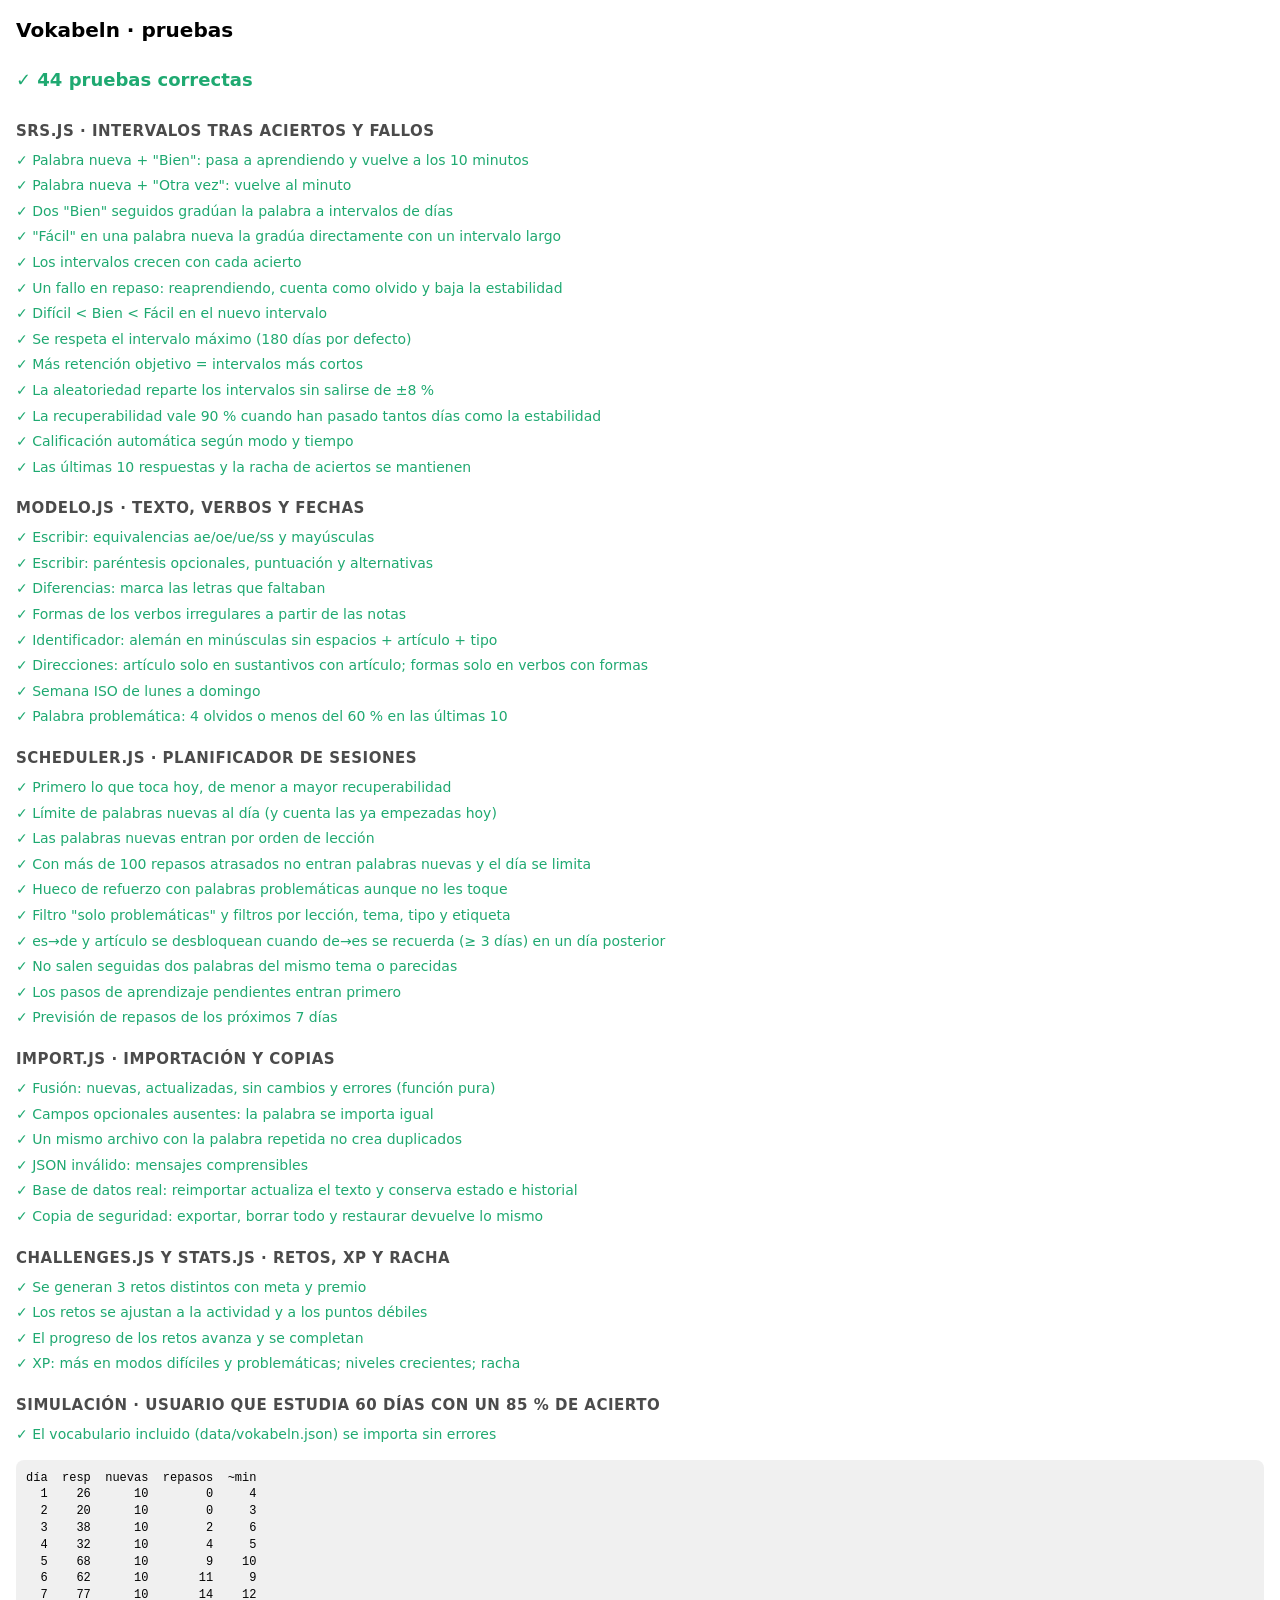
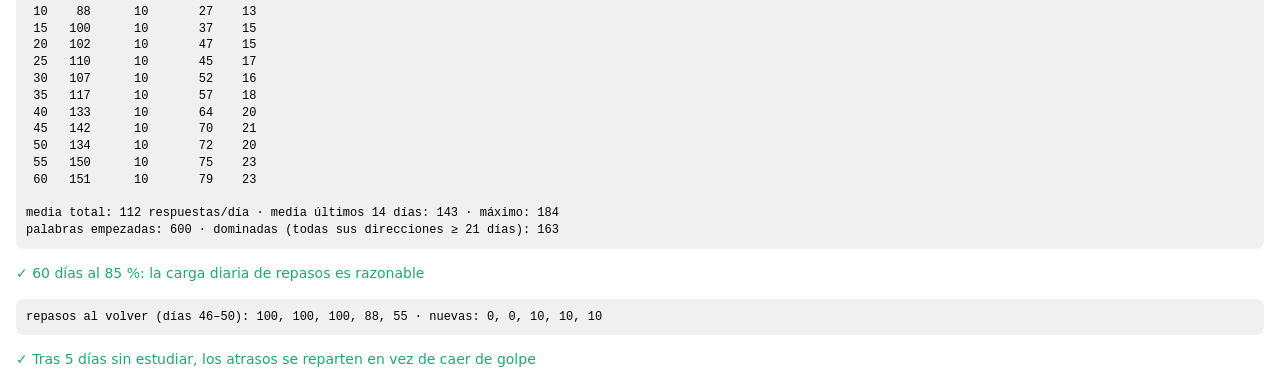
==== tests.html @ 36f1a4f8 "Pruebas en tests.html (SRS, planificador, importación, retos y simulación de 60 días) e iconos Co-Au" ====
<!doctype html>
<html lang="es">
<head>
<meta charset="utf-8">
<meta name="viewport" content="width=device-width, initial-scale=1">
<title>Vokabeln · pruebas</title>
<style>
  body { font-family: -apple-system, system-ui, sans-serif; margin: 16px; line-height: 1.4; color-scheme: light dark; }
  h1 { font-size: 20px; } h2 { font-size: 15px; margin: 18px 0 6px; text-transform: uppercase; letter-spacing: .5px; opacity: .7; }
  .ok { color: #1fa971; } .mal { color: #e5484d; font-weight: 700; }
  .caso { padding: 3px 0; font-size: 14px; } pre { font-size: 12px; overflow-x: auto; background: rgba(128,128,128,.12); padding: 10px; border-radius: 8px; }
  #resumen { font-size: 18px; font-weight: 700; padding: 10px 0; }
</style>
</head>
<body>
<h1>Vokabeln · pruebas</h1>
<div id="resumen">Ejecutando…</div>
<div id="salida"></div>
<script type="module">
import * as M from './js/modelo.js';
import * as SRS from './js/srs.js';
import { armarSesion, separar, desbloqueada, prevision } from './js/scheduler.js';
import { fusionar, leerJSON, textoResumen, importarTexto, crearCopia, restaurarCopia } from './js/import.js';
import { generarRetos, aplicarEvento, PLANTILLAS } from './js/challenges.js';
import { nivelDe, xpDeRespuesta, sumarDiaDeRacha, rachaVigente } from './js/stats.js';
import * as DB from './js/db.js';
import { registrarRespuesta, resumenGlobal, confusionesFrecuentes } from './js/history.js';

const salida = document.getElementById('salida');
let total = 0, fallidas = 0;
const pendientes = [];
const seccion = (t) => pendientes.push({ seccion: t });
const prueba = (nombre, fn) => pendientes.push({ nombre, fn });
const el = (tag, clase, texto) => { const e = document.createElement(tag); if (clase) e.className = clase; e.textContent = texto; salida.appendChild(e); return e; };
function ok(cond, msg = 'condición falsa') { if (!cond) throw new Error(msg); }
function igual(a, b, msg = '') { if (a !== b) throw new Error(`${msg} esperado ${JSON.stringify(b)}, obtenido ${JSON.stringify(a)}`); }
function cerca(a, b, tol, msg = '') { if (Math.abs(a - b) > tol) throw new Error(`${msg} esperado ≈${b}, obtenido ${a}`); }

const T0 = new Date(2026, 0, 5, 9, 0, 0).getTime(); // lunes
const SIN_FUZZ = { fuzz: false };
const nueva = (id = 'a', dir = 'de-es') => M.estadoVacio(id, dir);
const repetir = (e, notas, o = SIN_FUZZ, t = T0) => { for (const [g, salto] of notas) { t += salto; e = SRS.siguiente(e, g, t, o); } return { e, t }; };
const palabra = (de, extra = {}) => { const p = { de, es: 'es-' + de, articulo: null, tipo: 'otro', tema: 'T-' + de, lektion: 1, etiquetas: [], ...extra }; p.id = M.idPalabra(p); return p; };
const mapa = (lista) => new Map(lista.map((p) => [p.id, p]));
/** Estado ya en repaso con la estabilidad y vencimiento indicados. */
const enRepaso = (id, dir, { s = 10, hace = 10, vence = 0, fallos = 0, ultimas = [1, 1, 1], primera = 30 } = {}, ahora = T0) => ({
  ...M.estadoVacio(id, dir), fase: 'repaso', estabilidad: s, dificultad: 5, ultimaRevision: ahora - hace * M.DIA, primeraRevision: ahora - primera * M.DIA,
  proximaRevision: M.inicioDia(ahora) + vence * M.DIA, repeticiones: 5, fallos, aciertosSeguidos: fallos ? 0 : 3, ultimas, intervalo: hace,
});

// =====================================================================
seccion('srs.js · intervalos tras aciertos y fallos');

prueba('Palabra nueva + "Bien": pasa a aprendiendo y vuelve a los 10 minutos', () => {
  const e = SRS.siguiente(nueva(), 3, T0, SIN_FUZZ);
  igual(e.fase, 'aprendiendo'); igual(e.proximaRevision - T0, 10 * M.MIN); igual(e.intervalo, 0);
  cerca(e.estabilidad, SRS.W[2], 1e-9); igual(e.repeticiones, 1); igual(e.primeraRevision, T0);
});
prueba('Palabra nueva + "Otra vez": vuelve al minuto', () => {
  const e = SRS.siguiente(nueva(), 1, T0, SIN_FUZZ);
  igual(e.fase, 'aprendiendo'); igual(e.proximaRevision - T0, 1 * M.MIN); igual(e.aciertosSeguidos, 0); igual(e.fallos, 0, 'un fallo al aprender no cuenta como olvido');
});
prueba('Dos "Bien" seguidos gradúan la palabra a intervalos de días', () => {
  const { e } = repetir(nueva(), [[3, 0], [3, 10 * M.MIN]]);
  igual(e.fase, 'repaso'); ok(e.intervalo >= 1, 'intervalo en días'); ok(e.proximaRevision >= M.inicioDia(T0) + M.DIA - 3600000);
});
prueba('"Fácil" en una palabra nueva la gradúa directamente con un intervalo largo', () => {
  const e = SRS.siguiente(nueva(), 4, T0, SIN_FUZZ);
  igual(e.fase, 'repaso'); igual(e.intervalo, Math.round(SRS.W[3]));
});
prueba('Los intervalos crecen con cada acierto', () => {
  let { e, t } = repetir(nueva(), [[3, 0], [3, 10 * M.MIN]]);
  const ivs = [e.intervalo];
  for (let i = 0; i < 5; i++) { t += e.intervalo * M.DIA; e = SRS.siguiente(e, 3, t, { fuzz: false, intervaloMax: 3650 }); ivs.push(e.intervalo); }
  for (let i = 1; i < ivs.length; i++) ok(ivs[i] > ivs[i - 1], 'no crece: ' + ivs.join(', '));
});
prueba('Un fallo en repaso: reaprendiendo, cuenta como olvido y baja la estabilidad', () => {
  const antes = enRepaso('a', 'de-es', { s: 20, hace: 20 });
  const e = SRS.siguiente(antes, 1, T0, SIN_FUZZ);
  igual(e.fase, 'reaprendiendo'); igual(e.fallos, 1); ok(e.estabilidad < antes.estabilidad); igual(e.proximaRevision - T0, 10 * M.MIN);
  ok(e.dificultad > antes.dificultad, 'sube la dificultad'); igual(e.ultimoFallo, T0);
  const r = SRS.siguiente(e, 3, T0 + 10 * M.MIN, SIN_FUZZ);
  igual(r.fase, 'repaso'); ok(r.intervalo < 20, 'tras el olvido el intervalo es más corto');
});
prueba('Difícil < Bien < Fácil en el nuevo intervalo', () => {
  const antes = enRepaso('a', 'de-es', { s: 10, hace: 10 });
  const [d, b, f] = [2, 3, 4].map((g) => SRS.siguiente(antes, g, T0, { fuzz: false }).intervalo);
  ok(d < b && b < f, `${d} < ${b} < ${f}`);
});
prueba('Se respeta el intervalo máximo (180 días por defecto)', () => {
  const e = SRS.siguiente(enRepaso('a', 'de-es', { s: 400, hace: 400 }), 4, T0, SIN_FUZZ);
  igual(e.intervalo, 180);
  igual(SRS.siguiente(enRepaso('a', 'de-es', { s: 400, hace: 400 }), 4, T0, { fuzz: false, intervaloMax: 60 }).intervalo, 60);
});
prueba('Más retención objetivo = intervalos más cortos', () => {
  const a = SRS.intervaloDias(30, { retencion: 0.9, fuzz: false }), b = SRS.intervaloDias(30, { retencion: 0.95, fuzz: false }), c = SRS.intervaloDias(30, { retencion: 0.8, fuzz: false });
  igual(a, 30, 'con 90 % el intervalo es la estabilidad'); ok(b < a && a < c, `${b} < ${a} < ${c}`);
});
prueba('La aleatoriedad reparte los intervalos sin salirse de ±8 %', () => {
  const rand = M.crearRand(3); const vistos = new Set();
  for (let i = 0; i < 300; i++) { const d = SRS.intervaloDias(50, {}, rand); ok(d >= 46 && d <= 54, 'fuera de rango: ' + d); vistos.add(d); }
  ok(vistos.size >= 5, 'poca variedad');
});
prueba('La recuperabilidad vale 90 % cuando han pasado tantos días como la estabilidad', () => {
  cerca(SRS.recuperabilidad(enRepaso('a', 'de-es', { s: 10, hace: 10 }), T0), 0.9, 1e-9);
  igual(SRS.recuperabilidad(nueva(), T0), 0);
  ok(SRS.recuperabilidad(enRepaso('a', 'de-es', { s: 10, hace: 30 }), T0) < 0.8);
});
prueba('Calificación automática según modo y tiempo', () => {
  igual(SRS.calificar({ acierto: false, modo: 'escribir', ms: 1000 }), 1);
  igual(SRS.calificar({ acierto: true, modo: 'escribir', ms: 5000, mediaMs: 10000 }), 4, 'rápido escribiendo');
  igual(SRS.calificar({ acierto: true, modo: 'escribir', ms: 10000, mediaMs: 10000 }), 3);
  igual(SRS.calificar({ acierto: true, modo: 'escribir', ms: 25000, mediaMs: 10000 }), 2, 'lento');
  igual(SRS.calificar({ acierto: true, modo: 'escribir', ms: 3000, mediaMs: 10000, casi: true }), 2, 'error de umlaut aceptado');
  igual(SRS.calificar({ acierto: true, modo: 'test', ms: 500, mediaMs: 5000 }), 3, 'el test nunca da Fácil');
  igual(SRS.calificar({ acierto: true, modo: 'test', ms: 30000, mediaMs: 5000, sinTiempo: true }), 3, 'en Contrarreloj el tiempo no penaliza');
  igual(SRS.calificar({ acierto: true, modo: 'tarjeta', manual: 2 }), 2, 'autoevaluación');
});
prueba('Las últimas 10 respuestas y la racha de aciertos se mantienen', () => {
  let e = nueva(); let t = T0;
  for (const g of [3, 3, 1, 3, 3, 3, 3, 3, 3, 3, 3, 3]) { t += M.DIA; e = SRS.siguiente(e, g, t, SIN_FUZZ); }
  igual(e.ultimas.length, 10); igual(e.aciertosSeguidos, 9); igual(e.ultimas.join(''), '0111111111');
});

// =====================================================================
seccion('modelo.js · texto, verbos y fechas');

prueba('Escribir: equivalencias ae/oe/ue/ss y mayúsculas', () => {
  ok(M.compararAleman('Flohmarkt', 'Flohmarkt', { sustantivo: true }).ok);
  const min = M.compararAleman('flohmarkt', 'Flohmarkt', { sustantivo: true });
  ok(min.ok && min.mayuscula && !min.casi, 'acepta minúscula pero avisa');
  const ae = M.compararAleman('Flohmaerkte', 'Flohmärkte', { sustantivo: true });
  ok(ae.ok && !ae.casi, 'ae = ä es válido del todo');
  ok(M.compararAleman('Strasse', 'Straße').ok && !M.compararAleman('Strasse', 'Straße').casi);
  const sinDieresis = M.compararAleman('Flohmarkte', 'Flohmärkte');
  ok(sinDieresis.ok && sinDieresis.casi, 'falta la diéresis: se acepta como "casi"');
  ok(!M.compararAleman('Flohmarkd', 'Flohmarkt').ok);
  ok(!M.compararAleman('', 'Flohmarkt').ok);
});
prueba('Escribir: paréntesis opcionales, puntuación y alternativas', () => {
  ok(M.compararAleman('das tut mir leid', 'Das tut mir (wirklich) leid.').ok);
  ok(M.compararAleman('Das tut mir wirklich leid', 'Das tut mir (wirklich) leid.').ok);
  ok(M.compararAleman('Du Arme!', 'Du Armer! / Du Arme!').ok);
  ok(M.compararAleman('backt', 'bäckt/backt').ok && M.compararAleman('bäckt', 'bäckt/backt').ok);
});
prueba('Diferencias: marca las letras que faltaban', () => {
  const d = M.diferencias('Flomarkt', 'Flohmarkt');
  igual(d.filter((x) => !x.ok).map((x) => x.t).join(''), 'h'); igual(d.map((x) => x.t).join(''), 'Flohmarkt');
});
prueba('Formas de los verbos irregulares a partir de las notas', () => {
  const v = (notas) => M.formasVerbo({ tipo: 'verbo', notas });
  igual(JSON.stringify(v('er liegt, hat gelegen')), JSON.stringify({ presente: 'liegt', perfecto: 'hat gelegen' }));
  igual(v('separable: aus|schlafen; er schläft aus, hat ausgeschlafen').presente, 'schläft aus');
  igual(v('fährt ab, ist abgefahren').perfecto, 'ist abgefahren');
  igual(v('um + Akk.; er bittet, hat gebeten').presente, 'bittet');
  igual(v('+ Akk.; = einen Rat geben'), null);
  igual(M.formasVerbo({ tipo: 'sustantivo', notas: 'er liegt, hat gelegen' }), null);
});
prueba('Identificador: alemán en minúsculas sin espacios + artículo + tipo', () => {
  igual(M.idPalabra({ de: 'Flohmarkt', articulo: 'der', tipo: 'sustantivo' }), 'flohmarkt|der|sustantivo');
  igual(M.idPalabra({ de: 'geboren sein', articulo: null, tipo: 'verbo' }), 'geborensein|-|verbo');
});
prueba('Direcciones: artículo solo en sustantivos con artículo; formas solo en verbos con formas', () => {
  igual(M.dirsDe({ de: 'Flohmarkt', articulo: 'der', tipo: 'sustantivo' }).join(), 'de-es,es-de,articulo');
  igual(M.dirsDe({ de: 'Jura', articulo: null, tipo: 'sustantivo' }).join(), 'de-es,es-de', 'sin artículo no entra en Der·Die·Das');
  igual(M.dirsDe({ de: 'fahren', tipo: 'verbo', notas: 'er fährt, ist gefahren' }).join(), 'de-es,es-de,formas');
});
prueba('Semana ISO de lunes a domingo', () => {
  igual(M.semanaISO(new Date(2026, 0, 5, 9).getTime()), '2026-W02');
  igual(M.semanaISO(new Date(2026, 0, 11, 23, 30).getTime()), '2026-W02', 'domingo por la noche sigue en la misma semana');
  igual(M.semanaISO(new Date(2026, 0, 12, 0, 5).getTime()), '2026-W03', 'el lunes empieza semana');
  igual(M.semanaISO(new Date(2027, 0, 1, 12).getTime()), '2026-W53');
});
prueba('Palabra problemática: 4 olvidos o menos del 60 % en las últimas 10', () => {
  ok(M.esProblematicoEstado(enRepaso('a', 'de-es', { fallos: 4, ultimas: [1, 1, 1, 0] })));
  ok(!M.esProblematicoEstado(enRepaso('a', 'de-es', { fallos: 3, ultimas: [1, 1, 1, 0, 1] })));
  ok(M.esProblematicoEstado(enRepaso('a', 'de-es', { fallos: 1, ultimas: [1, 0, 0, 1, 0, 1, 0, 0, 1, 1] })), '50 % reciente');
  ok(!M.esProblematicoEstado(enRepaso('a', 'de-es', { fallos: 1, ultimas: [0] })), 'una sola respuesta no basta');
  ok(!M.esProblematicoEstado({ ...enRepaso('a', 'de-es', { fallos: 5, ultimas: [1, 1, 1, 1, 1, 1] }), aciertosSeguidos: 5 }), 'sale de la lista tras 5 aciertos seguidos');
});

// =====================================================================
seccion('scheduler.js · planificador de sesiones');

const vocabulario = (n, extra = () => ({})) => mapa(Array.from({ length: n }, (_, i) => palabra('wort' + String(i).padStart(3, '0'), extra(i))));

prueba('Primero lo que toca hoy, de menor a mayor recuperabilidad', () => {
  const palabras = vocabulario(6);
  const ids = [...palabras.keys()];
  const estados = new Map();
  [[0, 40], [1, 12], [2, 25]].forEach(([i, hace]) => { const e = enRepaso(ids[i], 'de-es', { s: 10, hace, vence: -1 }); estados.set(e.clave, e); });
  const futuro = enRepaso(ids[3], 'de-es', { s: 10, hace: 2, vence: 5 }); estados.set(futuro.clave, futuro);
  const plan = armarSesion({ palabras, estados, ahora: T0, ajustes: { nuevasDia: 0 }, rand: M.crearRand(1) });
  igual(plan.items.map((x) => x.palabraId).join(), [ids[0], ids[2], ids[1]].join(), 'orden por recuperabilidad');
  ok(plan.items[0].r < plan.items[1].r && plan.items[1].r < plan.items[2].r);
  igual(plan.pendientes, 3); igual(plan.atrasadas, 3);
});
prueba('Límite de palabras nuevas al día (y cuenta las ya empezadas hoy)', () => {
  const palabras = vocabulario(40);
  const estados = new Map();
  let plan = armarSesion({ palabras, estados, ahora: T0, ajustes: { nuevasDia: 10, tamSesion: 50 } });
  igual(plan.nuevas, 10); igual(plan.items.length, 10); ok(plan.items.every((x) => x.dir === 'de-es' && x.origen === 'nueva' && x.modo === 'tarjeta'));
  // Empiezo 4 hoy: quedan 6 de cupo.
  [...palabras.keys()].slice(0, 4).forEach((id) => { const e = SRS.siguiente(M.estadoVacio(id, 'de-es'), 4, T0 - 1000, SIN_FUZZ); estados.set(e.clave, e); });
  plan = armarSesion({ palabras, estados, ahora: T0, ajustes: { nuevasDia: 10, tamSesion: 50 } });
  igual(plan.nuevas, 6);
  // Al día siguiente el cupo se renueva.
  igual(armarSesion({ palabras, estados, ahora: T0 + M.DIA, ajustes: { nuevasDia: 10, tamSesion: 50 } }).nuevas, 10);
});
prueba('Las palabras nuevas entran por orden de lección', () => {
  const palabras = vocabulario(30, (i) => ({ lektion: i < 10 ? 3 : i < 20 ? 1 : null }));
  const plan = armarSesion({ palabras, estados: new Map(), ahora: T0, ajustes: { nuevasDia: 12, tamSesion: 50 } });
  const leks = plan.items.map((x) => palabras.get(x.palabraId).lektion);
  igual(leks.filter((l) => l === 1).length, 10); igual(leks.filter((l) => l === 3).length, 2);
});
prueba('Con más de 100 repasos atrasados no entran palabras nuevas y el día se limita', () => {
  const palabras = vocabulario(200);
  const estados = new Map();
  [...palabras.keys()].slice(0, 150).forEach((id, i) => { const e = enRepaso(id, 'de-es', { s: 10, hace: 15 + (i % 20), vence: -3 }); estados.set(e.clave, e); });
  const plan = armarSesion({ palabras, estados, ahora: T0, ajustes: { nuevasDia: 10, maxRepasosDia: 100, tamSesion: 500 } });
  igual(plan.nuevas, 0); ok(plan.hayAtasco); igual(plan.pendientes, 150); igual(plan.repasos, 100, 'los atrasos se reparten');
  // Cuando ya he hecho 80 hoy solo quedan 20.
  igual(armarSesion({ palabras, estados, ahora: T0, ajustes: { maxRepasosDia: 100, tamSesion: 500 }, repasosHoy: 80 }).repasos, 20);
  // Con 90 pendientes sí entran nuevas.
  const pocos = new Map([...estados].slice(0, 90));
  igual(armarSesion({ palabras, estados: pocos, ahora: T0, ajustes: { nuevasDia: 10, tamSesion: 500 } }).nuevas, 10);
});
prueba('Hueco de refuerzo con palabras problemáticas aunque no les toque', () => {
  const palabras = vocabulario(12);
  const ids = [...palabras.keys()];
  const estados = new Map();
  const add = (e) => estados.set(e.clave, e);
  add(enRepaso(ids[0], 'de-es', { s: 10, hace: 10, vence: 0 }));
  add(enRepaso(ids[1], 'de-es', { s: 4, hace: 2, vence: 4, fallos: 5, ultimas: [0, 1, 0, 1, 0] })); // problemática, no toca
  add(enRepaso(ids[2], 'de-es', { s: 30, hace: 2, vence: 20 })); // sana, no toca
  const plan = armarSesion({ palabras, estados, ahora: T0, ajustes: { nuevasDia: 0 } });
  igual(plan.refuerzo, 1); igual(plan.problematicas, 1);
  const it = plan.items.find((x) => x.palabraId === ids[1]);
  ok(it && it.origen === 'refuerzo'); ok(!plan.items.some((x) => x.palabraId === ids[2]), 'la sana que no toca no entra');
});
prueba('Filtro "solo problemáticas" y filtros por lección, tema, tipo y etiqueta', () => {
  const palabras = mapa([
    palabra('eins', { lektion: 1, tema: 'A', tipo: 'verbo', etiquetas: ['verbo irregular'] }), palabra('zwei', { lektion: 2, tema: 'A', tipo: 'adjetivo' }),
    palabra('drei', { lektion: 2, tema: 'B', tipo: 'verbo' }), palabra('vier', { lektion: 3, tema: 'B', tipo: 'otro' }),
  ]);
  const base = { palabras, estados: new Map(), ahora: T0, ajustes: { nuevasDia: 10 } };
  const des = (f) => armarSesion({ ...base, filtros: f }).items.map((x) => palabras.get(x.palabraId).de).sort().join();
  igual(des({ lektion: 2 }), 'drei,zwei'); igual(des({ tema: 'B' }), 'drei,vier'); igual(des({ tipo: 'verbo' }), 'drei,eins'); igual(des({ etiqueta: 'verbo irregular' }), 'eins');
  igual(des({ lektion: '2', tipo: 'verbo' }), 'drei');
  const estados = new Map();
  const id = [...palabras.keys()][2];
  const e = enRepaso(id, 'de-es', { s: 4, hace: 2, vence: 4, fallos: 4, ultimas: [0, 1, 0] }); estados.set(e.clave, e);
  const solo = armarSesion({ ...base, estados, filtros: { soloProblematicas: true } });
  igual(solo.nuevas, 0); ok(solo.items.every((x) => x.palabraId === id));
});
prueba('es→de y artículo se desbloquean cuando de→es se recuerda (≥ 3 días) en un día posterior', () => {
  const p = palabra('Flohmarkt', { articulo: 'der', tipo: 'sustantivo' });
  const palabras = mapa([p]);
  // Recién graduada hoy: todavía no.
  let e = repetir(M.estadoVacio(p.id, 'de-es'), [[3, 0], [3, 10 * M.MIN]]).e;
  let estados = new Map([[e.clave, e]]);
  ok(!desbloqueada(estados, p.id, T0 + 3600000), 'el mismo día no se desbloquea');
  igual(armarSesion({ palabras, estados, ahora: T0 + 3600000, ajustes: {} }).desbloqueos, 0);
  // Acierto tres días después: desbloqueada.
  const t = T0 + 3 * M.DIA;
  e = SRS.siguiente(e, 3, t, SIN_FUZZ);
  estados = new Map([[e.clave, e]]);
  ok(e.estabilidad >= 3 && desbloqueada(estados, p.id, t));
  const plan = armarSesion({ palabras, estados, ahora: t, ajustes: {} });
  igual(plan.desbloqueos, 2); igual(plan.items.map((x) => x.dir).sort().join(), 'articulo,es-de');
  igual(plan.items.find((x) => x.dir === 'articulo').modo, 'articulo');
});
prueba('No salen seguidas dos palabras del mismo tema o parecidas', () => {
  const items = ['A', 'A', 'A', 'B', 'B', 'C', 'D', 'E'].map((tema, i) => ({ palabraId: 'p' + i, dir: 'de-es', tema, raiz: 'r' + i }));
  const out = separar(items);
  igual(out.length, items.length);
  for (let i = 1; i < out.length; i++) ok(out[i].tema !== out[i - 1].tema, `dos seguidas del tema ${out[i].tema}`);
  const mismas = separar([{ palabraId: 'x', dir: 'de-es', raiz: 'a' }, { palabraId: 'x', dir: 'es-de', raiz: 'a' }, { palabraId: 'y', dir: 'de-es', raiz: 'b' }]);
  igual(mismas.map((x) => x.palabraId).join(), 'x,y,x');
});
prueba('Los pasos de aprendizaje pendientes entran primero', () => {
  const palabras = vocabulario(5);
  const ids = [...palabras.keys()];
  const aprendiendo = SRS.siguiente(M.estadoVacio(ids[4], 'de-es'), 3, T0 - 9 * M.MIN, SIN_FUZZ);
  const estados = new Map([[aprendiendo.clave, aprendiendo]]);
  const r = enRepaso(ids[0], 'de-es', { vence: 0 }); estados.set(r.clave, r);
  const plan = armarSesion({ palabras, estados, ahora: T0, ajustes: { nuevasDia: 0 } });
  igual(plan.items[0].palabraId, ids[4]); igual(plan.items[0].origen, 'aprendizaje'); igual(plan.aprendizaje, 1);
});
prueba('Previsión de repasos de los próximos 7 días', () => {
  const estados = new Map();
  [[-2, 'a'], [0, 'b'], [1, 'c'], [1, 'd'], [6, 'e'], [9, 'f']].forEach(([vence, id]) => { const e = enRepaso(id, 'de-es', { vence }); estados.set(e.clave, e); });
  igual(prevision(estados, T0, 7).join(), '2,2,0,0,0,0,1');
});

// =====================================================================
seccion('import.js · importación y copias');

const jsonDe = (palabras) => JSON.stringify({ version: 1, nivel: 'A2.2', palabras });
const FLOH = { de: 'Flohmarkt', articulo: 'der', plural: 'Flohmärkte', es: 'mercadillo', tipo: 'sustantivo', lektion: 1, tema: 'Tiempo libre', etiquetas: [] };

prueba('Fusión: nuevas, actualizadas, sin cambios y errores (función pura)', () => {
  const r1 = fusionar(new Map(), leerJSON(jsonDe([FLOH, { de: 'gehen', es: 'ir', tipo: 'verbo' }])), 111);
  igual(r1.nuevas, 2); igual(r1.actualizadas, 0); igual(r1.errores.length, 0); igual(r1.guardar[0].fechaAlta, 111); igual(r1.guardar[1].nivel, 'A2.2', 'hereda el nivel del archivo');
  const existentes = mapa(r1.guardar);
  const r2 = fusionar(existentes, leerJSON(jsonDe([{ ...FLOH, es: 'mercadillo (de segunda mano)' }, { de: 'gehen', es: 'ir', tipo: 'verbo' }, { de: 'neu', es: 'nuevo', tipo: 'adjetivo' }, { es: 'sin alemán' }, { de: 'Tisch', articulo: 'dem', es: 'mesa' }])), 222);
  igual(r2.nuevas, 1); igual(r2.actualizadas, 1); igual(r2.sinCambios, 1); igual(r2.errores.length, 2);
  igual(textoResumen(r2), '1 nueva, 1 actualizada, 1 sin cambios, 2 con error');
  const act = r2.guardar.find((p) => p.de === 'Flohmarkt');
  igual(act.es, 'mercadillo (de segunda mano)'); igual(act.fechaAlta, 111, 'conserva la fecha de alta'); igual(act.id, 'flohmarkt|der|sustantivo');
  ok(/falta el campo "de"/.test(r2.errores[0]) && /no es der, die ni das/.test(r2.errores[1]), 'errores comprensibles');
});
prueba('Campos opcionales ausentes: la palabra se importa igual', () => {
  const r = fusionar(new Map(), leerJSON(jsonDe([{ de: 'Jura', es: 'Derecho', tipo: 'sustantivo' }])));
  const p = r.guardar[0];
  igual(r.nuevas, 1); igual(p.articulo, null); igual(p.plural, null); igual(p.ejemplo, null); igual(p.revisar, false); igual(JSON.stringify(p.etiquetas), '[]');
});
prueba('Un mismo archivo con la palabra repetida no crea duplicados', () => {
  const r = fusionar(new Map(), leerJSON(jsonDe([FLOH, { ...FLOH, es: 'rastro' }])));
  igual(r.guardar.length, 1); igual(r.nuevas, 1); igual(r.guardar[0].es, 'rastro');
});
prueba('JSON inválido: mensajes comprensibles', () => {
  const lanza = (txt, re) => { try { leerJSON(txt); } catch (e) { ok(re.test(e.message), e.message); return; } throw new Error('no lanzó error'); };
  lanza('{ esto no es json', /no es un JSON válido/); lanza('{"version":1}', /Falta la lista "palabras"/); lanza('{"tipo":"copia-vokabeln","datos":{}}', /copia de seguridad/);
  igual(leerJSON('[{"de":"a","es":"b"}]').palabras.length, 1, 'también acepta una lista directa');
});
prueba('Base de datos real: reimportar actualiza el texto y conserva estado e historial', async () => {
  await DB.eliminarBase('vokabeln-pruebas');
  await DB.abrir('vokabeln-pruebas');
  await DB.cargar();
  const r1 = await importarTexto(jsonDe([FLOH, { de: 'gehen', es: 'ir', tipo: 'verbo' }]));
  igual(r1.nuevas, 2);
  const id = 'flohmarkt|der|sustantivo';
  await registrarRespuesta({ palabraId: id, dir: 'de-es', modo: 'tarjeta', manual: 3, acierto: true, ms: 1500, ahora: T0 });
  await registrarRespuesta({ palabraId: id, dir: 'de-es', modo: 'test', acierto: false, ms: 2500, respuesta: 'ir', confundidaCon: 'gehen|-|verbo', ahora: T0 + 60000 });
  const estadoAntes = JSON.stringify(DB.estadoDe(id, 'de-es'));
  const r2 = await importarTexto(jsonDe([{ ...FLOH, es: 'mercadillo de segunda mano', ejemplo: 'Wir gehen auf den Flohmarkt.' }, { de: 'neu', es: 'nuevo', tipo: 'adjetivo' }]));
  igual(textoResumen(r2), '1 nueva, 1 actualizada, 0 con error');
  await DB.cargar(); // releer de disco
  igual(DB.mem.palabras.size, 3, 'sin duplicados');
  igual(DB.mem.palabras.get(id).es, 'mercadillo de segunda mano');
  igual(JSON.stringify(DB.estadoDe(id, 'de-es')), estadoAntes, 'el progreso no cambia');
  const hist = await DB.historialDePalabra(id);
  igual(hist.length, 2); igual(hist[1].resultado, 'fallo'); igual(hist[1].respuesta, 'ir'); igual(hist[0].calificacion, 3); igual(hist[1].calificacion, 1);
  igual(DB.diaDe(M.fechaLocal(T0)).repasadas, 2); igual(DB.mem.global.totalRespuestas, 2);
  igual(confusionesFrecuentes()[0].puesta.de, 'gehen', 'registra la confusión');
  igual(resumenGlobal().aprendiendo, 1);
});
prueba('Copia de seguridad: exportar, borrar todo y restaurar devuelve lo mismo', async () => {
  const copia = await crearCopia(T0);
  igual(copia.datos.historial.length, 2); igual(copia.datos.palabras.length, 3);
  await DB.borrarTodo();
  igual(DB.mem.palabras.size, 0); igual(await DB.contarHistorial(), 0);
  const r = await restaurarCopia(JSON.stringify(copia));
  igual(r.palabras, 3); igual(r.historial, 2);
  igual(DB.mem.palabras.size, 3); igual(await DB.contarHistorial(), 2); igual(DB.mem.global.totalRespuestas, 2);
  igual(DB.estadoDe('flohmarkt|der|sustantivo', 'de-es').repeticiones, 2);
  let fallo = false; try { await restaurarCopia('{"palabras":[]}'); } catch (e) { fallo = /no es una copia/.test(e.message); }
  ok(fallo, 'rechaza archivos que no son copias');
  DB.cerrar(); await DB.eliminarBase('vokabeln-pruebas');
});

// =====================================================================
seccion('challenges.js y stats.js · retos, XP y racha');

prueba('Se generan 3 retos distintos con meta y premio', () => {
  for (let semilla = 1; semilla <= 40; semilla++) {
    const retos = generarRetos({ repasosSemana: 200, vistas: 80, sustantivosVistos: 30, problematicas: 6, record: 12 }, M.crearRand(semilla));
    igual(retos.length, 3); igual(new Set(retos.map((r) => r.tipo)).size, 3, 'tipos repetidos');
    for (const r of retos) ok(r.meta > 0 && r.xp > 0 && r.texto && r.progreso === 0 && !r.completado && r.evento);
  }
});
prueba('Los retos se ajustan a la actividad y a los puntos débiles', () => {
  const cuenta = (ctx, tipo) => { let n = 0; for (let s = 1; s <= 300; s++) if (generarRetos(ctx, M.crearRand(s)).some((r) => r.tipo === tipo)) n++; return n; };
  igual(cuenta({ vistas: 50, problematicas: 0 }, 'problematicas'), 0, 'sin problemáticas no hay reto de problemáticas');
  igual(cuenta({ vistas: 0 }, 'dominar'), 0, 'sin palabras vistas no pide dominar');
  const base = { vistas: 80, sustantivosVistos: 40, repasosSemana: 150 };
  ok(cuenta({ ...base, tasaArticulos: 0.6 }, 'articulos') > cuenta({ ...base, tasaArticulos: 0.95 }, 'articulos') + 30, 'artículos flojos → más reto de artículos');
  const rep = PLANTILLAS.find((p) => p.tipo === 'repasos');
  ok(rep.crear({ repasosSemana: 400 }).meta > rep.crear({ repasosSemana: 100 }).meta, 'más actividad → meta mayor');
  igual(PLANTILLAS.find((p) => p.tipo === 'record').crear({ record: 14 }).meta, 15);
});
prueba('El progreso de los retos avanza y se completan', () => {
  const semana = { semana: '2026-W02', retos: [
    { tipo: 'articulos', evento: 'articuloOk', meta: 3, progreso: 0, completado: false, xp: 90 },
    { tipo: 'record', evento: 'contrarreloj', meta: 15, progreso: 0, completado: false, xp: 100, maximo: true },
  ] };
  igual(aplicarEvento(semana, 'articuloOk').length, 0); aplicarEvento(semana, 'articuloOk');
  const hechos = aplicarEvento(semana, 'articuloOk');
  igual(hechos.length, 1); ok(semana.retos[0].completado); igual(aplicarEvento(semana, 'articuloOk').length, 0, 'no se completa dos veces');
  aplicarEvento(semana, 'contrarreloj', 9); aplicarEvento(semana, 'contrarreloj', 7);
  igual(semana.retos[1].progreso, 9, 'el récord guarda el mejor valor');
  igual(aplicarEvento(semana, 'contrarreloj', 16).length, 1);
});
prueba('XP: más en modos difíciles y problemáticas; niveles crecientes; racha', () => {
  ok(xpDeRespuesta({ modo: 'escribir', acierto: true }) > xpDeRespuesta({ modo: 'test', acierto: true }));
  ok(xpDeRespuesta({ modo: 'test', acierto: true, problematica: true }) > xpDeRespuesta({ modo: 'test', acierto: true }));
  ok(xpDeRespuesta({ modo: 'test', acierto: true, combo: 10 }) > xpDeRespuesta({ modo: 'test', acierto: true }));
  igual(xpDeRespuesta({ modo: 'escribir', acierto: false }), 0);
  igual(nivelDe(0).nivel, 1); ok(nivelDe(100000).nivel > nivelDe(1000).nivel); ok(nivelDe(500).meta > nivelDe(0).meta, 'cada nivel cuesta más');
  const g = { rachaActual: 0, rachaMaxima: 0, ultimoDiaActivo: null };
  sumarDiaDeRacha(g, '2026-01-05'); sumarDiaDeRacha(g, '2026-01-06'); igual(g.rachaActual, 2);
  igual(sumarDiaDeRacha(g, '2026-01-06'), false, 'no cuenta dos veces el mismo día');
  igual(rachaVigente(g, '2026-01-07'), 2, 'ayer cuenta'); igual(rachaVigente(g, '2026-01-08'), 0, 'se pierde al saltarse un día');
  sumarDiaDeRacha(g, '2026-01-09'); igual(g.rachaActual, 1); igual(g.rachaMaxima, 2);
});

// =====================================================================
seccion('Simulación · usuario que estudia 60 días con un 85 % de acierto');

function simular({ palabras, dias = 60, acierto = 0.85, ajustes = { nuevasDia: 10, maxRepasosDia: 100, tamSesion: 40 }, semilla = 42, saltar = [] }) {
  const rand = M.crearRand(semilla);
  const estados = new Map();
  const diario = [];
  const inicio = new Date(2026, 0, 5, 9, 0, 0).getTime();
  for (let d = 0; d < dias; d++) {
    let ahora = M.sumarDias(inicio, d), respuestas = 0, repasosHoy = 0, nuevasHoy = 0, guardia = 0;
    if (saltar.includes(d)) { diario.push({ d, respuestas: 0, nuevas: 0, repasos: 0, salto: true }); continue; }
    for (;;) {
      const plan = armarSesion({ palabras, estados, ahora, ajustes, repasosHoy, rand });
      if (!plan.items.length) {
        const queda = [...estados.values()].some((e) => (e.fase === 'aprendiendo' || e.fase === 'reaprendiendo') && e.proximaRevision <= M.finDia(ahora));
        if (!queda || ++guardia > 30) break;
        ahora += 10 * M.MIN; continue;
      }
      for (const it of plan.items) {
        const clave = M.claveEstado(it.palabraId, it.dir);
        const e = estados.get(clave) || M.estadoVacio(it.palabraId, it.dir);
        const bien = rand() < acierto;
        const g = !bien ? 1 : rand() < 0.12 ? 2 : rand() < 0.15 ? 4 : 3;
        if (it.origen === 'repaso') repasosHoy++; // el hueco de refuerzo va aparte del cupo
        if (e.fase === 'nueva' && it.dir === 'de-es') nuevasHoy++;
        estados.set(clave, SRS.siguiente(e, g, ahora, { rand }));
        respuestas++; ahora += 9000;
      }
    }
    diario.push({ d, respuestas, nuevas: nuevasHoy, repasos: repasosHoy, minutos: Math.round((respuestas * 9) / 60) });
  }
  let dominadas = 0, vistas = 0;
  for (const p of palabras.values()) { const r = M.resumenPalabra(p, estados); if (r.dominada) dominadas++; if (r.vista) vistas++; }
  return { diario, estados, dominadas, vistas };
}

let vocabularioReal = null;
async function cargarVocabulario() {
  if (vocabularioReal) return vocabularioReal;
  const datos = leerJSON(await (await fetch('data/vokabeln.json')).text());
  vocabularioReal = mapa(fusionar(new Map(), datos).guardar);
  return vocabularioReal;
}

prueba('El vocabulario incluido (data/vokabeln.json) se importa sin errores', async () => {
  const datos = leerJSON(await (await fetch('data/vokabeln.json')).text());
  const r = fusionar(new Map(), datos);
  igual(r.errores.length, 0, r.errores.slice(0, 3).join(' | ')); ok(r.nuevas > 1200, 'palabras: ' + r.nuevas); igual(r.guardar.length, new Set(r.guardar.map((p) => p.id)).size, 'ids únicos');
  const irregulares = r.guardar.filter((p) => p.etiquetas.includes('verbo irregular'));
  igual(irregulares.filter((p) => !M.formasVerbo(p)).map((p) => p.de).join(), '', 'verbos irregulares sin formas reconocibles');
});
prueba('60 días al 85 %: la carga diaria de repasos es razonable', async () => {
  const palabras = await cargarVocabulario();
  const { diario, dominadas, vistas } = simular({ palabras });
  const media = (a) => a.reduce((s, x) => s + x.respuestas, 0) / a.length;
  const ultimas = diario.slice(-14), maximo = Math.max(...diario.map((x) => x.respuestas));
  const tabla = ['día  resp  nuevas  repasos  ~min'];
  for (const x of diario) if (x.d < 7 || x.d % 5 === 4) tabla.push(`${String(x.d + 1).padStart(3)}  ${String(x.respuestas).padStart(4)}  ${String(x.nuevas).padStart(6)}  ${String(x.repasos).padStart(7)}  ${String(x.minutos).padStart(4)}`);
  el('pre', '', tabla.join('\n') + `\n\nmedia total: ${media(diario).toFixed(0)} respuestas/día · media últimos 14 días: ${media(ultimas).toFixed(0)} · máximo: ${maximo}\n` +
    `palabras empezadas: ${vistas} · dominadas (todas sus direcciones ≥ 21 días): ${dominadas}`);
  igual(vistas, 600, 'se introducen 10 palabras nuevas al día');
  ok(diario.every((x) => x.nuevas === 10), 'cupo diario de nuevas');
  ok(media(ultimas) < 220, 'media de los últimos 14 días demasiado alta: ' + media(ultimas).toFixed(0));
  ok(maximo < 300, 'pico demasiado alto: ' + maximo);
  ok(diario.every((x) => x.repasos <= 100), 'se respeta el máximo de repasos al día');
  ok(dominadas > 20, 'pocas dominadas: ' + dominadas);
});
prueba('Tras 5 días sin estudiar, los atrasos se reparten en vez de caer de golpe', async () => {
  const palabras = await cargarVocabulario();
  const { diario } = simular({ palabras, dias: 50, saltar: [40, 41, 42, 43, 44] });
  const vuelta = diario.slice(45);
  ok(vuelta.every((x) => x.repasos <= 100), 'ningún día supera el máximo: ' + vuelta.map((x) => x.repasos).join(','));
  el('pre', '', 'repasos al volver (días 46–50): ' + vuelta.map((x) => x.repasos).join(', ') + ' · nuevas: ' + vuelta.map((x) => x.nuevas).join(', '));
});

// =====================================================================
(async () => {
  for (const c of pendientes) {
    if (c.seccion) { el('h2', '', c.seccion); continue; }
    total++;
    try { await c.fn(); el('div', 'caso ok', '✓ ' + c.nombre); } catch (e) {
      fallidas++;
      el('div', 'caso mal', '✗ ' + c.nombre + ' — ' + e.message);
      console.error(c.nombre, e);
    }
  }
  const r = document.getElementById('resumen');
  r.textContent = fallidas ? `✗ ${fallidas} de ${total} pruebas fallan` : `✓ ${total} pruebas correctas`;
  r.className = fallidas ? 'mal' : 'ok';
  r.dataset.estado = fallidas ? 'fallo' : 'ok';
  document.title = r.textContent;
})();
</script>
</body>
</html>
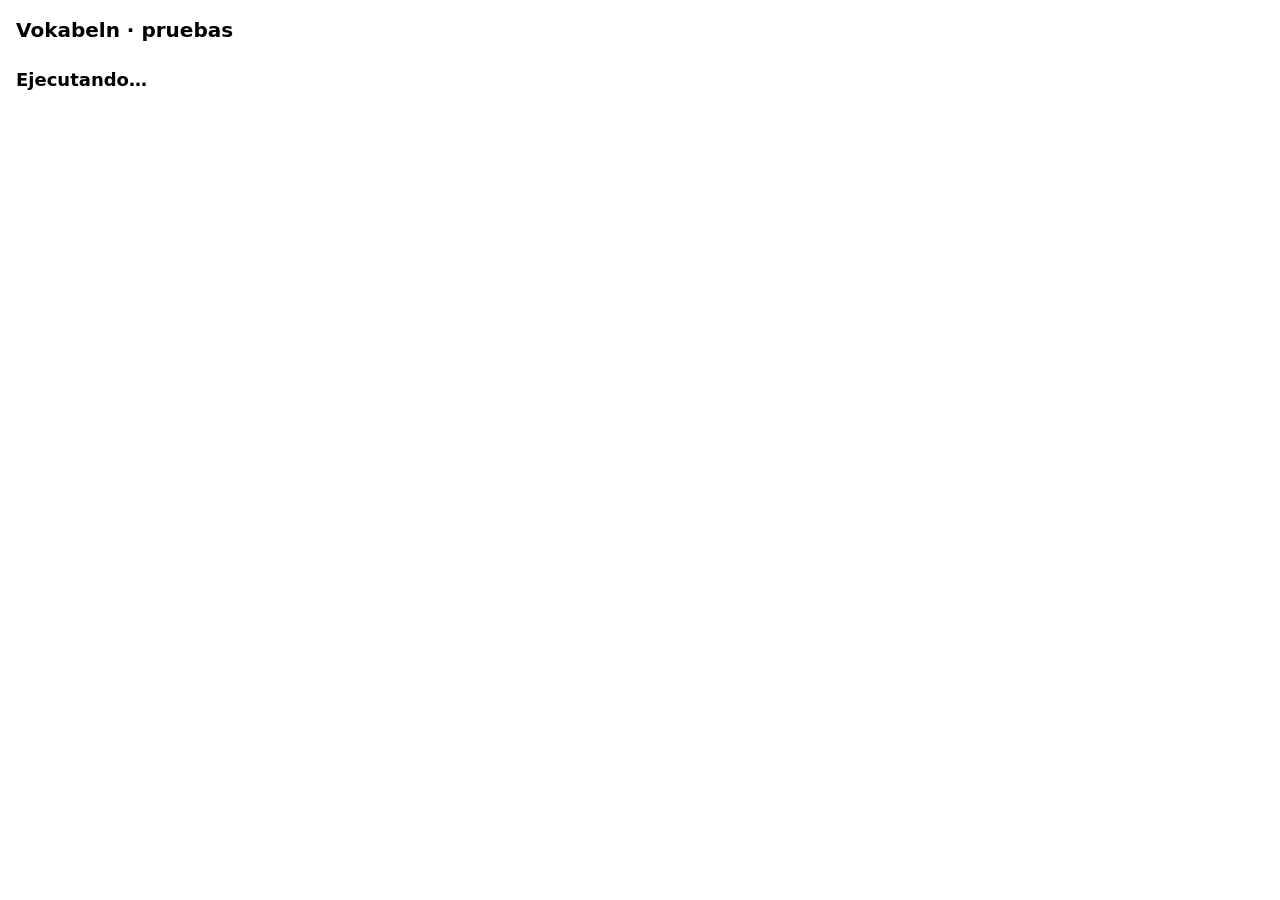
==== commit 1208c50b: "Juegos de sinónimos y antónimos, gestión de niveles en Ajustes, pruebas y documentación Co-Authored-" ====
--- a/tests.html
+++ b/tests.html
@@ -25,6 +25,9 @@
 import { nivelDe, xpDeRespuesta, sumarDiaDeRacha, rachaVigente } from './js/stats.js';
 import * as DB from './js/db.js';
 import { registrarRespuesta, resumenGlobal, confusionesFrecuentes } from './js/history.js';
+import { aplicarRevision, leerRelaciones } from './js/import.js';
+import { estadosParaNivel, SIEMBRA } from './js/niveles.js';
+import { normalizarRelacion, clasesSinonimia, tableroSinonimos, tableroAntonimos } from './js/relaciones.js';
 
 const salida = document.getElementById('salida');
 let total = 0, fallidas = 0;
@@ -405,12 +408,189 @@
   sumarDiaDeRacha(g, '2026-01-09'); igual(g.rachaActual, 1); igual(g.rachaMaxima, 2);
 });
 
+
+// =====================================================================
+seccion('Temas, niveles y palabras complejas');
+
+const TEMAS = ['Familia, relaciones y fiestas', 'Sentimientos y opiniones', 'Estudios y aprendizaje', 'Trabajo y profesiones', 'Ocio, cultura y deporte',
+  'Medios y comunicación', 'Casa, hogar y animales', 'Ciudad, transporte y viajes', 'Trámites y servicios', 'Palabras útiles', 'Verbos irregulares'];
+
+prueba('El vocabulario incluido usa solo 11 temas generales', async () => {
+  const datos = leerJSON(await (await fetch('data/vokabeln.json')).text());
+  const usados = new Set(datos.palabras.map((p) => p.tema));
+  igual([...usados].filter((t) => !TEMAS.includes(t)).join(), '', 'temas fuera de la lista');
+  igual(usados.size, 11); igual(datos.revision, 2);
+});
+prueba('Palabras complejas: todas las de traducción corregida y las de preposición fija', async () => {
+  const p = fusionar(new Map(), leerJSON(await (await fetch('data/vokabeln.json')).text())).guardar;
+  const complejas = p.filter((x) => x.compleja);
+  ok(complejas.length > 40 && complejas.length < 100, 'complejas: ' + complejas.length);
+  igual(p.filter((x) => x.revisar && !x.compleja).length, 0, 'revisar ⇒ compleja');
+  ok(p.find((x) => x.de === 'sich interessieren').compleja && p.find((x) => x.de === 'abgeben').compleja && !p.find((x) => x.de === 'Hochzeit').compleja);
+});
+prueba('Pasar un nivel a repaso: salta complejas y progreso existente, sin dar nada por dominado', () => {
+  const pal = (de, extra) => palabra(de, { nivel: 'A2.2', ...extra });
+  const palabras = mapa([pal('Tisch', { articulo: 'der', tipo: 'sustantivo' }), pal('fahren', { tipo: 'verbo', notas: 'er fährt, ist gefahren' }), pal('schwierig', { compleja: true }), pal('schon', {}), palabra('neu', { nivel: 'B1.1' })]);
+  const ids = [...palabras.keys()];
+  const previo = enRepaso(ids[3], 'de-es', { s: 40, hace: 3, vence: 37 });
+  const estados = new Map([[previo.clave, previo]]);
+  const r = estadosParaNivel({ palabras, estados, nivel: 'A2.2', ahora: T0, rand: M.crearRand(5) });
+  igual(r.complejas, 1); igual(r.palabras, 3, 'Tisch, fahren y schon (es→de)');
+  igual(r.estados.map((e) => e.clave).sort().join(), [ids[0] + '#articulo', ids[0] + '#de-es', ids[0] + '#es-de', ids[1] + '#de-es', ids[1] + '#es-de', ids[1] + '#formas', ids[3] + '#es-de'].sort().join());
+  for (const e of r.estados) {
+    igual(e.fase, 'repaso'); ok(e.estabilidad < M.UMBRAL_DOMINADA, 'no se da por dominada'); ok(e.proximaRevision > T0, 'vence en el futuro');
+    ok((e.proximaRevision - M.inicioDia(T0)) / M.DIA <= SIEMBRA[e.dir].dias + 1); igual(e.origen, 'nivel'); igual(e.repeticiones, 0);
+  }
+  ok(!r.estados.some((e) => e.palabraId === ids[4]), 'no toca otros niveles');
+  for (const e of r.estados) estados.set(e.clave, e);
+  ok(!M.resumenPalabra(palabras.get(ids[0]), estados).dominada);
+  igual(M.resumenPalabra(palabras.get(ids[0]), estados).fase, 'repaso');
+  const plan = armarSesion({ palabras, estados, ahora: T0 + 3600000, ajustes: { nuevasDia: 10 } });
+  igual(plan.nuevas, 2, 'la siembra no gasta el cupo de nuevas de hoy (schwierig y neu)');
+});
+prueba('Las palabras nuevas del nivel que estás cursando salen primero', () => {
+  const palabras = mapa([...Array.from({ length: 8 }, (_, i) => palabra('a' + i, { nivel: 'A2.2', lektion: 1 })), ...Array.from({ length: 8 }, (_, i) => palabra('b' + i, { nivel: 'B1.1', lektion: 5 }))]);
+  const plan = armarSesion({ palabras, estados: new Map(), ahora: T0, ajustes: { nuevasDia: 10, nivelActual: 'B1.1', tamSesion: 50 } });
+  igual(plan.items.filter((x) => palabras.get(x.palabraId).nivel === 'B1.1').length, 8); igual(plan.items.length, 10);
+});
+prueba('Filtros por nivel y por lección de un nivel concreto', () => {
+  const palabras = mapa([palabra('a', { nivel: 'A2.2', lektion: 3 }), palabra('b', { nivel: 'B1.1', lektion: 3 }), palabra('c', { nivel: 'B1.1', lektion: 4 })]);
+  const des = (f) => armarSesion({ palabras, estados: new Map(), ahora: T0, ajustes: { nuevasDia: 10 }, filtros: f }).items.map((x) => palabras.get(x.palabraId).de).sort().join();
+  igual(des({ nivel: 'B1.1' }), 'b,c'); igual(des({ lektion: 'A2.2|3' }), 'a'); igual(des({ lektion: '3' }), 'a,b');
+  igual(M.nombreLeccion('B1.1|4'), 'B1.1 · Lektion 4'); ok(M.compararNiveles('A2.2', 'B1.1') < 0 && M.compararNiveles('B1.2', 'B1.10') < 0);
+});
+prueba('Importar una palabra de B1 que ya tenías de A2 conserva su nivel y lección', () => {
+  const previa = fusionar(new Map(), leerJSON(jsonDe([{ ...FLOH, nivel: 'A2.2', lektion: 1 }]))).guardar;
+  const r = fusionar(mapa(previa), leerJSON(JSON.stringify({ version: 1, nivel: 'B1.1', palabras: [{ ...FLOH, lektion: 7, es: 'rastro' }] })));
+  const p = r.guardar[0];
+  igual(p.nivel, 'A2.2'); igual(p.lektion, 1); igual(p.es, 'rastro', 'el texto sí se actualiza');
+  const comp = fusionar(mapa([{ ...previa[0], compleja: true }]), leerJSON(jsonDe([{ ...FLOH, es: 'x' }]))).guardar[0];
+  igual(comp.compleja, true, 'sin el campo "compleja" se conserva la marca');
+});
+prueba('Revisión del vocabulario incluido: cambia tema y compleja, respeta ediciones y borrados', () => {
+  const base = fusionar(new Map(), leerJSON(jsonDe([FLOH, { de: 'gehen', es: 'ir', tipo: 'verbo', tema: 'Viejo' }, { de: 'neu', es: 'nuevo', tipo: 'adjetivo', tema: 'Viejo' }]))).guardar;
+  const ex = mapa(base);
+  ex.set('gehen|-|verbo', { ...ex.get('gehen|-|verbo'), editada: 1, es: 'andar' });
+  ex.delete('neu|-|adjetivo');
+  const cambios = aplicarRevision(ex, leerJSON(jsonDe([{ ...FLOH, tema: 'Ocio, cultura y deporte', es: 'otro texto', compleja: true }, { de: 'gehen', es: 'ir', tipo: 'verbo', tema: 'Palabras útiles' }, { de: 'neu', es: 'nuevo', tipo: 'adjetivo', tema: 'Palabras útiles' }])));
+  igual(cambios.length, 1);
+  igual(cambios[0].tema, 'Ocio, cultura y deporte'); igual(cambios[0].compleja, true); igual(cambios[0].es, 'mercadillo', 'no cambia otros campos');
+});
+
+// =====================================================================
+seccion('Sinónimos y antónimos');
+
+let relacionesIncluidas = null;
+const cargarRelaciones = async () => (relacionesIncluidas ||= leerRelaciones(JSON.parse(await (await fetch('data/relaciones.json')).text()), 'app'));
+
+prueba('Los sinónimos y antónimos incluidos son válidos y no se solapan', async () => {
+  const { lista, errores } = await cargarRelaciones();
+  igual(errores.join(' | '), '');
+  const sin = lista.filter((r) => r.tipo === 'sinonimos'), ant = lista.filter((r) => r.tipo === 'antonimos');
+  ok(sin.length >= 50 && ant.length >= 60, `${sin.length} grupos, ${ant.length} parejas`);
+  const vistas = new Map();
+  for (const r of sin) for (const w of r.palabras) { ok(!vistas.has(w.de), `«${w.de}» está en dos grupos de sinónimos`); vistas.set(w.de, r.id); }
+  ok(ant.every((r) => r.palabras.length === 2 && r.palabras.every((w) => w.es)), 'antónimos en parejas y con traducción');
+  igual(new Set(lista.map((r) => r.id)).size, lista.length, 'ids únicos');
+});
+prueba('Validación de relaciones importadas con mensajes claros', () => {
+  const lanza = (r, re) => { try { normalizarRelacion(r, 0); } catch (e) { ok(re.test(e.message), e.message); return; } throw new Error('no lanzó error'); };
+  lanza({ tipo: 'parecidos', palabras: ['a', 'b'] }, /sinonimos" o "antonimos/);
+  lanza({ tipo: 'antonimos', palabras: ['a', 'b', 'c'] }, /exactamente dos/);
+  lanza({ tipo: 'sinonimos', palabras: ['a', 'A'] }, /al menos dos/);
+  const r = normalizarRelacion({ tipo: 'sinónimos', palabras: ['beginnen', { de: 'anfangen', es: 'empezar' }] }, 0);
+  igual(r.tipo, 'sinonimos'); igual(r.id, 'sinonimos:anfangen|beginnen'); igual(r.palabras[0].es, null);
+});
+prueba('Tablero de sinónimos: grupos con significados distintos y sin palabras repetidas', async () => {
+  const { lista } = await cargarRelaciones();
+  const clase = clasesSinonimia(lista);
+  for (let semilla = 1; semilla <= 150; semilla++) {
+    const t = tableroSinonimos(lista, { grupos: 4, rand: M.crearRand(semilla) });
+    igual(t.length, 4);
+    const ws = t.flatMap((g) => g.miembros.map((w) => w.de));
+    igual(new Set(ws).size, ws.length, 'palabra repetida');
+    ok(t.every((g) => g.miembros.length >= 2 && g.miembros.length <= 3));
+    igual(new Set(t.map((g) => clase(g.miembros[0].de))).size, 4, 'dos grupos con el mismo significado');
+  }
+});
+prueba('Tablero de antónimos: cada palabra tiene un único contrario posible', async () => {
+  const { lista } = await cargarRelaciones();
+  const clase = clasesSinonimia(lista);
+  for (let semilla = 1; semilla <= 150; semilla++) {
+    const t = tableroAntonimos(lista, { parejas: 5, rand: M.crearRand(semilla) });
+    igual(t.length, 5);
+    const clases = t.flatMap((p) => [clase(p.a.de), clase(p.b.de)]);
+    igual(new Set(clases).size, 10, 'hay sinónimos en el mismo tablero: ' + t.map((p) => p.a.de + '/' + p.b.de).join(', '));
+  }
+  // leicht/einfach son sinónimos: leicht–schwer y einfach–kompliziert nunca salen juntas.
+  for (let semilla = 1; semilla <= 300; semilla++) {
+    const ws = tableroAntonimos(lista, { parejas: 8, rand: M.crearRand(semilla) }).flatMap((p) => [p.a.de, p.b.de]);
+    ok(!(ws.includes('leicht') && ws.includes('einfach')), 'leicht y einfach en el mismo tablero');
+  }
+});
+prueba('Los filtros dejan fuera las relaciones sin palabras que los cumplan (peso 0)', async () => {
+  const { lista } = await cargarRelaciones();
+  const permitidas = new Set(lista.filter((r) => r.tipo === 'antonimos').slice(0, 6).map((r) => r.id));
+  for (let semilla = 1; semilla <= 30; semilla++) {
+    const t = tableroAntonimos(lista, { parejas: 5, peso: (r) => (permitidas.has(r.id) ? 1 : 0), rand: M.crearRand(semilla) });
+    ok(t.every((p) => permitidas.has(p.rel.id)));
+  }
+});
+
+// =====================================================================
+seccion('Base de datos · migración con copia automática');
+
+prueba('Abrir una base de la versión 1 la migra a la 2 sin perder nada y guarda una copia antes', async () => {
+  const NOMBRE = 'vokabeln-migracion';
+  await DB.eliminarBase(NOMBRE);
+  // Base v1 tal como la creaba la primera versión de la app, con datos.
+  await new Promise((ok2, err) => {
+    const req = indexedDB.open(NOMBRE, 1);
+    req.onupgradeneeded = () => {
+      const db = req.result;
+      db.createObjectStore('palabras', { keyPath: 'id' });
+      const est = db.createObjectStore('estado', { keyPath: 'clave' }); est.createIndex('palabraId', 'palabraId');
+      const his = db.createObjectStore('historial', { keyPath: 'n', autoIncrement: true }); his.createIndex('palabraId', 'palabraId'); his.createIndex('fecha', 'fecha');
+      db.createObjectStore('estadisticas', { keyPath: 'clave' }); db.createObjectStore('retos', { keyPath: 'semana' }); db.createObjectStore('ajustes', { keyPath: 'clave' });
+    };
+    req.onsuccess = () => {
+      const db = req.result;
+      const tx = db.transaction(['palabras', 'estado', 'historial', 'ajustes'], 'readwrite');
+      tx.objectStore('palabras').put({ id: 'flohmarkt|der|sustantivo', de: 'Flohmarkt', articulo: 'der', es: 'mercadillo', tipo: 'sustantivo', nivel: 'A2.2' });
+      tx.objectStore('estado').put({ ...enRepaso('flohmarkt|der|sustantivo', 'de-es'), repeticiones: 7 });
+      for (let i = 0; i < 5; i++) tx.objectStore('historial').add({ palabraId: 'flohmarkt|der|sustantivo', dir: 'de-es', fecha: T0 + i, resultado: 'acierto' });
+      tx.objectStore('ajustes').put({ clave: 'ajustes', nuevasDia: 7, datosCargados: true });
+      tx.oncomplete = () => { db.close(); ok2(); };
+      tx.onerror = () => err(tx.error);
+    };
+    req.onerror = () => err(req.error);
+  });
+  const db = await DB.abrir(NOMBRE);
+  igual(db.version, 2);
+  ok(db.objectStoreNames.contains('relaciones') && db.objectStoreNames.contains('backups'));
+  await DB.cargar();
+  igual(DB.mem.palabras.size, 1); igual(DB.estadoDe('flohmarkt|der|sustantivo', 'de-es').repeticiones, 7); igual(await DB.contarHistorial(), 5); igual(DB.mem.ajustes.nuevasDia, 7);
+  const copias = await DB.listarCopiasAuto();
+  igual(copias.length, 1); igual(copias[0].desdeVersion, 1); igual(copias[0].haciaVersion, 2); igual(copias[0].palabras, 1); igual(copias[0].historial, 5);
+  // "Borrar todo" no toca las copias automáticas, y se puede volver a la copia.
+  await DB.borrarTodo();
+  igual(DB.mem.palabras.size, 0); igual((await DB.listarCopiasAuto()).length, 1);
+  await DB.restaurarCopiaAuto(copias[0].id);
+  igual(DB.mem.palabras.size, 1); igual(await DB.contarHistorial(), 5); igual(DB.estadoDe('flohmarkt|der|sustantivo', 'de-es').repeticiones, 7);
+  DB.cerrar(); await DB.eliminarBase(NOMBRE);
+});
+prueba('sw.js solo borra cachés y nunca toca IndexedDB', async () => {
+  const sw = await (await fetch('sw.js', { cache: 'no-store' })).text();
+  ok(!/indexedDB|IDB/.test(sw), 'sw.js menciona IndexedDB');
+  ok(/caches\.delete/.test(sw));
+});
+
 // =====================================================================
 seccion('Simulación · usuario que estudia 60 días con un 85 % de acierto');
 
-function simular({ palabras, dias = 60, acierto = 0.85, ajustes = { nuevasDia: 10, maxRepasosDia: 100, tamSesion: 40 }, semilla = 42, saltar = [] }) {
+function simular({ palabras, dias = 60, acierto = 0.85, ajustes = { nuevasDia: 10, maxRepasosDia: 100, tamSesion: 40 }, semilla = 42, saltar = [], iniciales = null }) {
   const rand = M.crearRand(semilla);
-  const estados = new Map();
+  const estados = new Map(iniciales || []);
   const diario = [];
   const inicio = new Date(2026, 0, 5, 9, 0, 0).getTime();
   for (let d = 0; d < dias; d++) {
@@ -472,6 +652,23 @@
   ok(diario.every((x) => x.repasos <= 100), 'se respeta el máximo de repasos al día');
   ok(dominadas > 20, 'pocas dominadas: ' + dominadas);
 });
+
+prueba('A2 dado por conocido + 10 palabras B1 nuevas al día: la carga sigue siendo razonable', async () => {
+  const a2 = await cargarVocabulario();
+  const b1 = Array.from({ length: 400 }, (_, i) => palabra('b1wort' + i, { nivel: 'B1.1', lektion: 1 + Math.floor(i / 40), tipo: i % 3 ? 'otro' : 'sustantivo', articulo: i % 3 ? null : 'die' }));
+  const palabras = new Map([...a2, ...b1.map((p) => [p.id, p])]);
+  const inicio = new Date(2026, 0, 5, 9, 0, 0).getTime();
+  const siembra = estadosParaNivel({ palabras, estados: new Map(), nivel: 'A2.2', ahora: inicio - M.DIA, rand: M.crearRand(9) });
+  const { diario } = simular({ palabras, iniciales: siembra.estados.map((e) => [e.clave, e]), ajustes: { nuevasDia: 10, maxRepasosDia: 100, tamSesion: 40, nivelActual: 'B1.1' } });
+  const media = diario.reduce((s, x) => s + x.respuestas, 0) / diario.length, maximo = Math.max(...diario.map((x) => x.respuestas));
+  el('pre', '', `A2 sembrado: ${siembra.estados.length} direcciones de ${siembra.palabras} palabras (${siembra.complejas} complejas siguen como nuevas)\n` +
+    `respuestas/día: media ${media.toFixed(0)} · máximo ${maximo} · nuevas B1 por día: ${diario.slice(0, 5).map((x) => x.nuevas).join(', ')}…\n` +
+    `repasos/día: ${diario.filter((_, i) => i % 3 === 0).map((x) => x.repasos).join(', ')} · días sin nuevas: ${diario.filter((x) => x.nuevas === 0).length}`);
+  ok(diario.every((x) => x.repasos <= 100), 'se respeta el máximo de repasos al día');
+  ok(media < 260, 'media demasiado alta: ' + media.toFixed(0)); ok(maximo < 330, 'pico demasiado alto: ' + maximo);
+  ok(diario.filter((x) => x.nuevas === 10).length >= 0.75 * diario.length, 'las palabras nuevas se frenan demasiados días');
+  ok(diario.slice(0, 30).every((x) => x.nuevas === 10), 'el primer mes entran 10 nuevas cada día');
+});
 prueba('Tras 5 días sin estudiar, los atrasos se reparten en vez de caer de golpe', async () => {
   const palabras = await cargarVocabulario();
   const { diario } = simular({ palabras, dias: 50, saltar: [40, 41, 42, 43, 44] });
